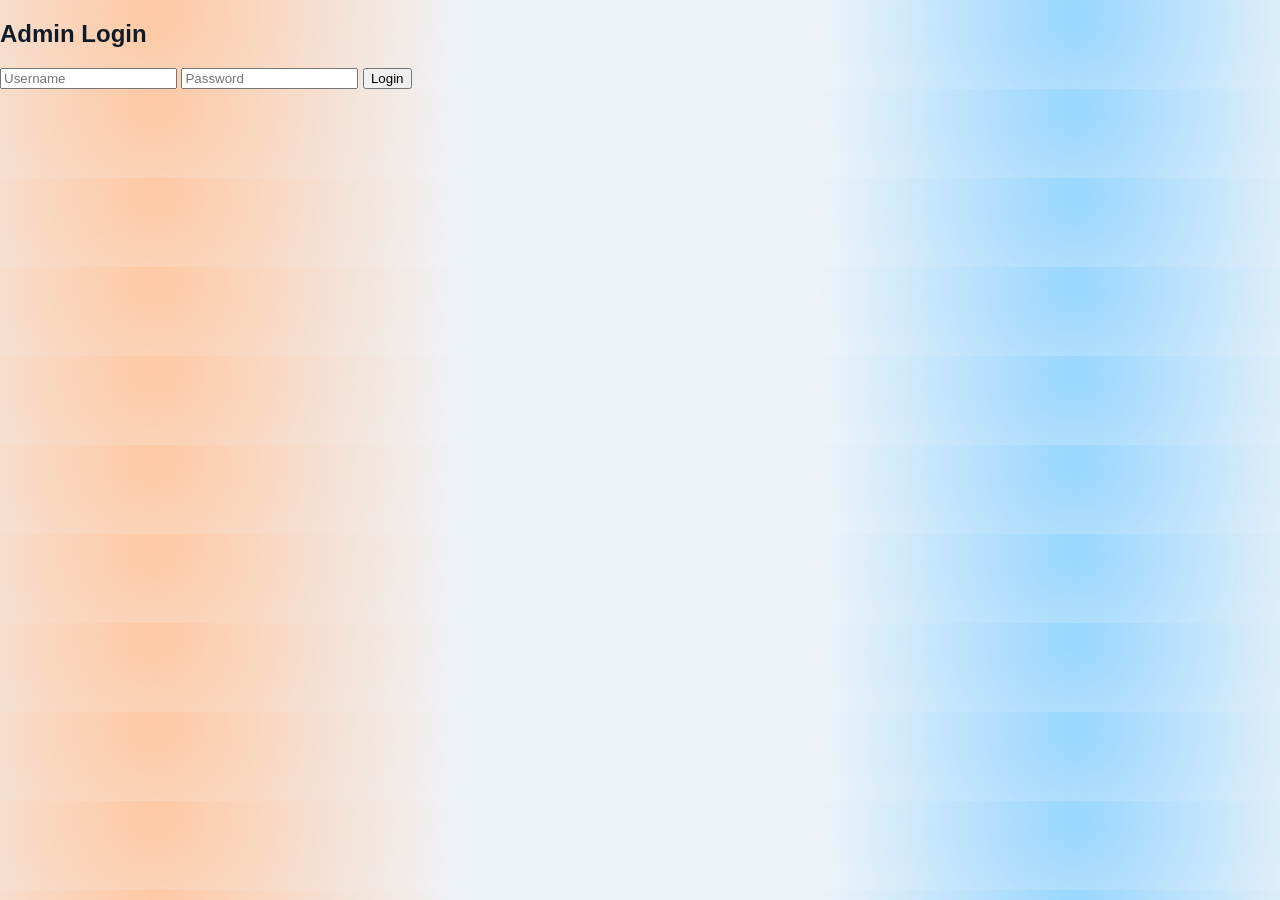
==== login.html @ 638bc15d "first commit" ====
<!DOCTYPE html>
<html>
<head>
<title>Admin Login</title>
<link rel="stylesheet" href="css/style.css">
</head>
<body class="center">

<div class="login-box">
<h2>Admin Login</h2>
<input type="text" id="username" placeholder="Username">
<input type="password" id="password" placeholder="Password">
<button onclick="login()">Login</button>
</div>

<script src="js/auth.js"></script>
</body>
</html>
---- css/style.css ----
:root {
  --ink: #101b29;
  --ink-soft: #304862;
  --paper: #eef3f9;
  --card: #ffffff;
  --line: #ced9e5;
  --accent: #ea5a2e;
  --accent-2: #f6b028;
  --good: #1c9250;
  --door-left: linear-gradient(135deg, #0f1925 0%, #1e2e42 100%);
  --door-right: linear-gradient(225deg, #101923 0%, #213146 100%);
}

* {
  box-sizing: border-box;
}

html,
body {
  margin: 0;
  padding: 0;
}

body {
  font-family: "Manrope", sans-serif;
  color: var(--ink);
  background:
    radial-gradient(circle at 12% 12%, #ffc8a2 0%, transparent 28%),
    radial-gradient(circle at 84% 18%, #97d6ff 0%, transparent 24%),
    var(--paper);
}

body.lock-scroll {
  height: 100vh;
  overflow: hidden;
}

.preloader {
  position: fixed;
  inset: 0;
  z-index: 40;
  background: #03060a;
  display: grid;
  grid-template-rows: 1fr auto auto;
  place-items: center;
  padding: 1.5rem;
  transition: opacity 0.45s ease, visibility 0.45s ease;
}

.preloader.done {
  opacity: 0;
  visibility: hidden;
}

.robot-zone {
  width: min(1100px, 95vw);
  min-height: 42vh;
  position: relative;
}

.robot-wrap {
  position: absolute;
  right: 4vw;
  bottom: -180px;
  opacity: 0;
}

.robot-wrap.jump {
  animation: robotJump 1.2s cubic-bezier(0.2, 0.9, 0.27, 1.08) forwards;
}

.robot {
  position: relative;
  width: 90px;
  height: 126px;
}

.robot-antenna {
  width: 5px;
  height: 17px;
  border-radius: 4px;
  background: #89a8ca;
  margin: 0 auto 2px;
  position: relative;
}

.robot-antenna::before {
  content: "";
  position: absolute;
  width: 10px;
  height: 10px;
  border-radius: 50%;
  background: #f2684a;
  top: -6px;
  left: -2px;
}

.robot-head {
  width: 90px;
  height: 56px;
  background: linear-gradient(145deg, #dbe8f5, #acc1db);
  border-radius: 12px;
  border: 2px solid #728ca8;
  display: flex;
  justify-content: center;
  align-items: center;
  gap: 12px;
}

.eye {
  width: 11px;
  height: 11px;
  border-radius: 50%;
  background: #0e1f34;
  animation: blink 3.2s infinite;
}

.robot-body {
  width: 72px;
  height: 58px;
  margin: 7px auto 0;
  border-radius: 12px;
  border: 2px solid #6d84a0;
  background: linear-gradient(160deg, #cddbea, #9eb6d2);
}

.robot-shadow {
  position: absolute;
  width: 72px;
  height: 10px;
  border-radius: 50%;
  background: rgba(0, 0, 0, 0.28);
  left: 9px;
  bottom: -11px;
}

.intro-text-wrap {
  position: absolute;
  left: 0;
  bottom: 7vh;
  width: min(680px, 90vw);
}

.line {
  margin: 0;
  opacity: 0;
  transform: translateY(8px);
  transition: opacity 0.35s ease, transform 0.35s ease;
}

.line.show {
  opacity: 1;
  transform: translateY(0);
}

.greeting {
  font-size: clamp(1.3rem, 2.5vw, 2rem);
  color: #eff6ff;
  font-weight: 700;
}

.intro-line {
  margin-top: 0.55rem;
  font-size: clamp(1.05rem, 2vw, 1.3rem);
  color: #b8cee5;
}

.burst {
  opacity: 0;
  text-align: center;
  font-family: "Oswald", sans-serif;
  text-transform: uppercase;
  letter-spacing: 0.07em;
  color: #fff;
  margin-top: 1rem;
}

.burst.show {
  animation: burstIn 1s cubic-bezier(0.25, 0.85, 0.35, 1) forwards;
}

.burst span {
  display: block;
  font-size: clamp(2rem, 8vw, 6rem);
  line-height: 0.9;
  text-shadow: 0 0 20px rgba(246, 176, 40, 0.4);
}

.typed-intro {
  min-height: 80px;
  width: min(780px, 95vw);
  margin: 1rem 0 0;
  text-align: center;
  color: #d6e6f7;
  font-size: clamp(1rem, 1.7vw, 1.18rem);
  line-height: 1.7;
}

.door-transition {
  position: fixed;
  inset: 0;
  z-index: 35;
  pointer-events: none;
  visibility: hidden;
}

.door-transition.active {
  visibility: visible;
}

.door-panel {
  position: absolute;
  top: 0;
  bottom: 0;
  width: 50.2%;
  box-shadow: inset 0 0 0 1px rgba(255, 255, 255, 0.04);
}

.door-panel.left {
  left: 0;
  background: var(--door-left);
  border-right: 1px solid rgba(255, 255, 255, 0.05);
}

.door-panel.right {
  right: 0;
  background: var(--door-right);
  border-left: 1px solid rgba(255, 255, 255, 0.05);
}

.door-transition.open .door-panel.left {
  animation: openLeft 1.1s cubic-bezier(0.2, 0.75, 0.2, 1) forwards;
}

.door-transition.open .door-panel.right {
  animation: openRight 1.1s cubic-bezier(0.2, 0.75, 0.2, 1) forwards;
}

.main-content {
  opacity: 0;
  transform: scale(1.02);
  transition: opacity 0.6s ease, transform 0.6s ease;
  width: min(1120px, 94vw);
  margin: 0 auto;
  padding: 1.5rem 0 3.5rem;
}

.main-content.ready {
  opacity: 1;
  transform: scale(1);
}

.topbar {
  background: rgba(255, 255, 255, 0.8);
  border: 1px solid var(--line);
  border-radius: 16px;
  padding: 1rem 1.25rem;
  display: flex;
  justify-content: space-between;
  align-items: center;
  gap: 1rem;
  position: sticky;
  top: 14px;
  backdrop-filter: blur(10px);
  z-index: 20;
}

.topbar h1 {
  margin: 0;
  font-size: clamp(1.1rem, 2vw, 1.4rem);
}

.topbar a {
  color: var(--ink);
  text-decoration: none;
  font-weight: 800;
  border: 1px solid var(--ink);
  border-radius: 999px;
  padding: 0.4rem 0.85rem;
}

.resume-shell {
  margin-top: 1rem;
  display: grid;
  gap: 1rem;
  grid-template-columns: 0.95fr 1.25fr;
}

.card {
  background: var(--card);
  border: 1px solid var(--line);
  border-radius: 20px;
  padding: 1.1rem;
  box-shadow: 0 18px 35px rgba(16, 27, 41, 0.08);
}

.resume-left h2,
.resume-right h2,
.pdf-panel h2 {
  margin: 0 0 0.75rem;
  font-size: 1.18rem;
}

.resume-left h3,
.resume-right h3 {
  margin: 1rem 0 0.4rem;
}

.resume-left ul {
  margin: 0;
  padding-left: 1rem;
}

.resume-left a {
  color: var(--ink-soft);
  font-weight: 700;
  text-decoration: none;
}

.chips {
  display: flex;
  flex-wrap: wrap;
  gap: 0.45rem;
}

.chips span {
  border-radius: 999px;
  background: #edf3f9;
  border: 1px solid var(--line);
  padding: 0.3rem 0.65rem;
  font-size: 0.87rem;
  font-weight: 700;
}

.project-strip {
  margin-top: 1rem;
  display: grid;
  gap: 1rem;
  grid-template-columns: repeat(3, minmax(0, 1fr));
}

.project {
  transition: transform 0.28s ease, box-shadow 0.28s ease;
}

.project:hover {
  transform: translateY(-6px);
  box-shadow: 0 20px 34px rgba(16, 27, 41, 0.16);
}

.project img {
  width: 100%;
  height: 180px;
  object-fit: cover;
  border-radius: 12px;
  border: 1px solid var(--line);
}

.project h3 {
  margin: 0.75rem 0 0;
}

.pdf-panel {
  margin-top: 1rem;
}

.pdf-panel p {
  margin-top: 0;
  color: var(--ink-soft);
}

.pdf-panel iframe {
  width: 100%;
  height: min(72vh, 640px);
  border: 1px solid var(--line);
  border-radius: 14px;
  background: #f6f9fc;
}

.reveal {
  opacity: 0;
  transform: translateY(18px);
  transition: opacity 0.5s ease, transform 0.5s ease;
}

.reveal.visible {
  opacity: 1;
  transform: translateY(0);
}

@keyframes robotJump {
  0% {
    transform: translateY(200px) scale(0.82) rotate(6deg);
    opacity: 0;
  }
  55% {
    transform: translateY(-28px) scale(1.02) rotate(-2deg);
    opacity: 1;
  }
  75% {
    transform: translateY(6px) scale(0.99) rotate(0.8deg);
    opacity: 1;
  }
  100% {
    transform: translateY(0) scale(1) rotate(0deg);
    opacity: 1;
  }
}

@keyframes blink {
  0%,
  46%,
  50%,
  100% {
    transform: scaleY(1);
  }
  48% {
    transform: scaleY(0.1);
  }
}

@keyframes burstIn {
  0% {
    transform: translateY(16px) scale(0.9);
    opacity: 0;
    filter: blur(7px);
  }
  60% {
    transform: translateY(0) scale(1.05);
    opacity: 1;
    filter: blur(0);
  }
  100% {
    transform: scale(1);
    opacity: 1;
  }
}

@keyframes openLeft {
  to {
    transform: translateX(-102%);
  }
}

@keyframes openRight {
  to {
    transform: translateX(102%);
  }
}

@media (max-width: 900px) {
  .resume-shell,
  .project-strip {
    grid-template-columns: 1fr;
  }

  .intro-text-wrap {
    bottom: 2vh;
  }

  .robot-wrap {
    right: 2vw;
  }

  .topbar {
    flex-direction: column;
    align-items: flex-start;
  }

  .typed-intro {
    min-height: 108px;
  }
}
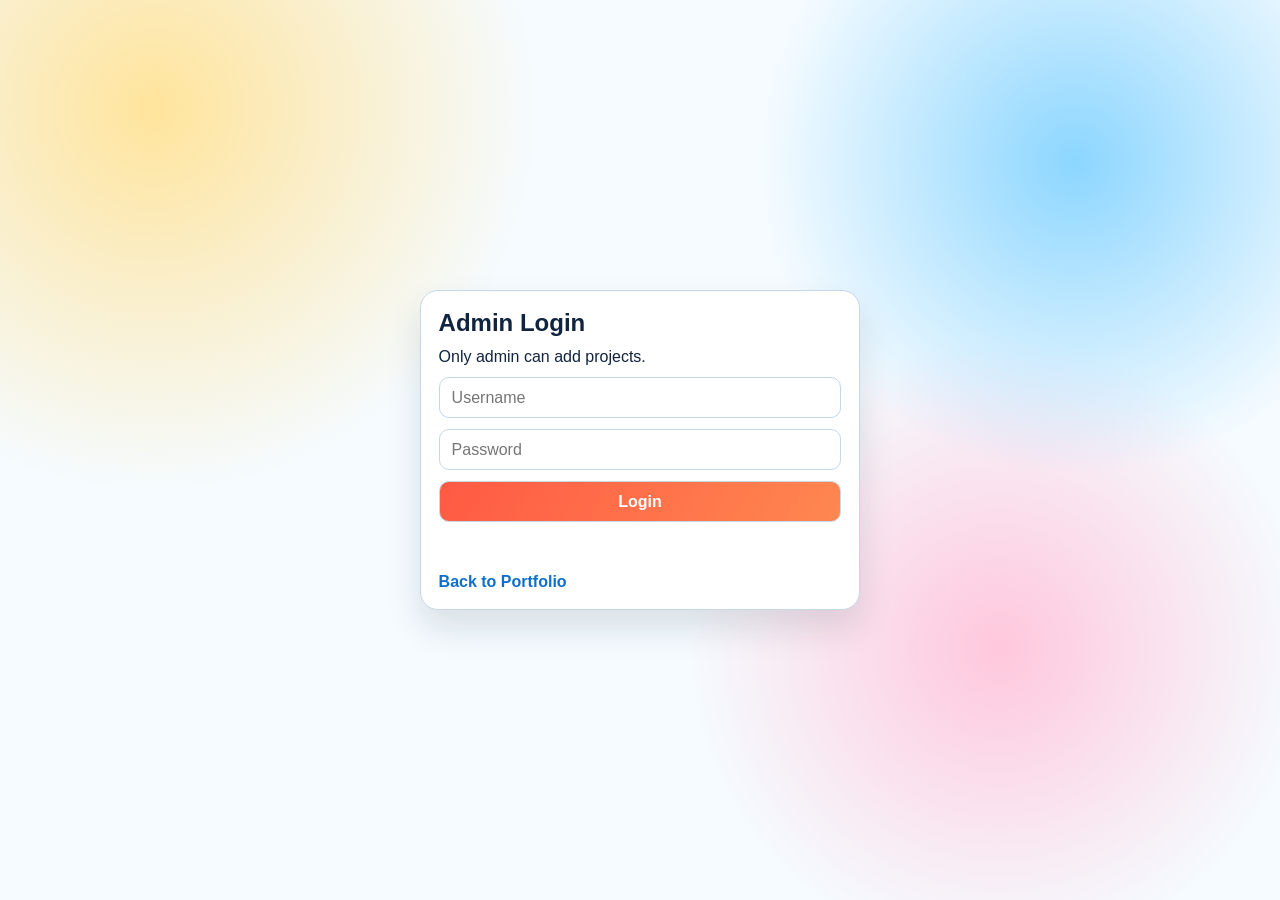
==== commit 78f43d6a: "UI refresh, admin-only project management, and contact updates" ====
--- a/login.html
+++ b/login.html
@@ -1,18 +1,22 @@
 <!DOCTYPE html>
-<html>
+<html lang="en">
 <head>
-<title>Admin Login</title>
-<link rel="stylesheet" href="css/style.css">
+  <meta charset="UTF-8" />
+  <meta name="viewport" content="width=device-width, initial-scale=1.0" />
+  <title>Admin Login</title>
+  <link rel="stylesheet" href="css/style.css" />
 </head>
 <body class="center">
+  <div class="login-box">
+    <h2>Admin Login</h2>
+    <p>Only admin can add projects.</p>
+    <input type="text" id="username" placeholder="Username" />
+    <input type="password" id="password" placeholder="Password" />
+    <button type="button" id="loginBtn">Login</button>
+    <p id="loginMessage" class="login-message"></p>
+    <a class="admin-link" href="index.html">Back to Portfolio</a>
+  </div>
 
-<div class="login-box">
-<h2>Admin Login</h2>
-<input type="text" id="username" placeholder="Username">
-<input type="password" id="password" placeholder="Password">
-<button onclick="login()">Login</button>
-</div>
-
-<script src="js/auth.js"></script>
+  <script src="js/auth.js"></script>
 </body>
-</html>+</html>
--- a/css/style.css
+++ b/css/style.css
@@ -1,14 +1,14 @@
 :root {
-  --ink: #101b29;
-  --ink-soft: #304862;
-  --paper: #eef3f9;
+  --ink: #10233f;
+  --ink-soft: #2e4e73;
+  --paper: #f5fbff;
   --card: #ffffff;
-  --line: #ced9e5;
-  --accent: #ea5a2e;
-  --accent-2: #f6b028;
+  --line: #c4d8ea;
+  --accent: #ff5a44;
+  --accent-2: #ffc044;
   --good: #1c9250;
-  --door-left: linear-gradient(135deg, #0f1925 0%, #1e2e42 100%);
-  --door-right: linear-gradient(225deg, #101923 0%, #213146 100%);
+  --door-left: linear-gradient(135deg, #0d2142 0%, #20487c 100%);
+  --door-right: linear-gradient(225deg, #14284e 0%, #2e5f9a 100%);
 }
 
 * {
@@ -25,14 +25,19 @@
   font-family: "Manrope", sans-serif;
   color: var(--ink);
   background:
-    radial-gradient(circle at 12% 12%, #ffc8a2 0%, transparent 28%),
-    radial-gradient(circle at 84% 18%, #97d6ff 0%, transparent 24%),
+    radial-gradient(circle at 12% 12%, #ffe49c 0%, transparent 28%),
+    radial-gradient(circle at 84% 18%, #8cd6ff 0%, transparent 24%),
+    radial-gradient(circle at 78% 72%, #ffc7dc 0%, transparent 26%),
     var(--paper);
 }
 
 body.lock-scroll {
   height: 100vh;
   overflow: hidden;
+}
+
+.hidden {
+  display: none !important;
 }
 
 .preloader {
@@ -251,7 +256,7 @@
 }
 
 .topbar {
-  background: rgba(255, 255, 255, 0.8);
+  background: linear-gradient(90deg, rgba(255, 255, 255, 0.92), rgba(234, 245, 255, 0.88));
   border: 1px solid var(--line);
   border-radius: 16px;
   padding: 1rem 1.25rem;
@@ -271,12 +276,13 @@
 }
 
 .topbar a {
-  color: var(--ink);
+  color: #fff;
   text-decoration: none;
   font-weight: 800;
-  border: 1px solid var(--ink);
+  border: 1px solid transparent;
   border-radius: 999px;
   padding: 0.4rem 0.85rem;
+  background: linear-gradient(120deg, var(--accent), #ff8750);
 }
 
 .resume-shell {
@@ -287,7 +293,9 @@
 }
 
 .card {
-  background: var(--card);
+  background:
+    linear-gradient(180deg, rgba(255, 255, 255, 0.98), rgba(247, 252, 255, 0.95)),
+    var(--card);
   border: 1px solid var(--line);
   border-radius: 20px;
   padding: 1.1rem;
@@ -311,10 +319,33 @@
   padding-left: 1rem;
 }
 
+.resume-left .contact-list {
+  list-style: none;
+  padding-left: 0;
+  display: grid;
+  gap: 0.45rem;
+}
+
 .resume-left a {
   color: var(--ink-soft);
   font-weight: 700;
   text-decoration: none;
+}
+
+.check-row {
+  display: flex;
+  align-items: center;
+  gap: 0.45rem;
+  padding: 0.45rem 0.55rem;
+  border-radius: 10px;
+  background: #f3f9ff;
+  border: 1px solid #dce9f6;
+}
+
+.check-row input[type="checkbox"] {
+  width: 16px;
+  height: 16px;
+  accent-color: var(--accent);
 }
 
 .chips {
@@ -325,8 +356,8 @@
 
 .chips span {
   border-radius: 999px;
-  background: #edf3f9;
-  border: 1px solid var(--line);
+  background: linear-gradient(130deg, #fff1d9, #e8f2ff);
+  border: 1px solid #d6e4f2;
   padding: 0.3rem 0.65rem;
   font-size: 0.87rem;
   font-weight: 700;
@@ -339,6 +370,54 @@
   grid-template-columns: repeat(3, minmax(0, 1fr));
 }
 
+.project-panel {
+  margin-top: 1rem;
+}
+
+.project-panel p {
+  margin: 0;
+  color: var(--ink-soft);
+}
+
+.admin-link {
+  display: inline-flex;
+  margin-top: 0.7rem;
+  text-decoration: none;
+  font-weight: 700;
+  color: #0e6fca;
+}
+
+.project-form {
+  margin-top: 0.9rem;
+  display: grid;
+  gap: 0.65rem;
+  grid-template-columns: 1.1fr 1.2fr 1fr auto auto;
+}
+
+.project-form input,
+.project-form button {
+  border: 1px solid var(--line);
+  border-radius: 10px;
+  padding: 0.6rem 0.75rem;
+  font: inherit;
+}
+
+.project-form input {
+  background: #f8fbff;
+}
+
+.project-form button {
+  background: var(--ink);
+  color: #fff;
+  cursor: pointer;
+  font-weight: 700;
+}
+
+.project-form .secondary-btn {
+  background: #f4f8fc;
+  color: var(--ink);
+}
+
 .project {
   transition: transform 0.28s ease, box-shadow 0.28s ease;
 }
@@ -360,6 +439,36 @@
   margin: 0.75rem 0 0;
 }
 
+.project-actions {
+  margin-top: 0.75rem;
+  display: flex;
+  justify-content: flex-start;
+  gap: 0.55rem;
+}
+
+.project-actions a,
+.project-actions button {
+  border: 1px solid var(--line);
+  border-radius: 9px;
+  padding: 0.45rem 0.7rem;
+  text-decoration: none;
+  font: inherit;
+  font-size: 0.88rem;
+  font-weight: 700;
+}
+
+.project-actions a {
+  color: #fff;
+  background: linear-gradient(130deg, #0c7bdc, #14a4cb);
+  border-color: transparent;
+}
+
+.project-actions .remove-project {
+  background: #fff3f0;
+  color: #8f2d14;
+  cursor: pointer;
+}
+
 .pdf-panel {
   margin-top: 1rem;
 }
@@ -386,6 +495,50 @@
 .reveal.visible {
   opacity: 1;
   transform: translateY(0);
+}
+
+body.center {
+  min-height: 100vh;
+  display: grid;
+  place-items: center;
+  padding: 1rem;
+}
+
+.login-box {
+  width: min(440px, 94vw);
+  border: 1px solid var(--line);
+  border-radius: 18px;
+  background: #fff;
+  padding: 1.1rem;
+  box-shadow: 0 18px 35px rgba(16, 27, 41, 0.12);
+  display: grid;
+  gap: 0.7rem;
+}
+
+.login-box h2,
+.login-box p {
+  margin: 0;
+}
+
+.login-box input,
+.login-box button {
+  border: 1px solid var(--line);
+  border-radius: 10px;
+  padding: 0.65rem 0.75rem;
+  font: inherit;
+}
+
+.login-box button {
+  background: linear-gradient(120deg, var(--accent), #ff8750);
+  color: #fff;
+  font-weight: 700;
+  cursor: pointer;
+}
+
+.login-message {
+  min-height: 1.1rem;
+  color: #b02a1a;
+  font-weight: 700;
 }
 
 @keyframes robotJump {
@@ -454,6 +607,10 @@
     grid-template-columns: 1fr;
   }
 
+  .project-form {
+    grid-template-columns: 1fr;
+  }
+
   .intro-text-wrap {
     bottom: 2vh;
   }
